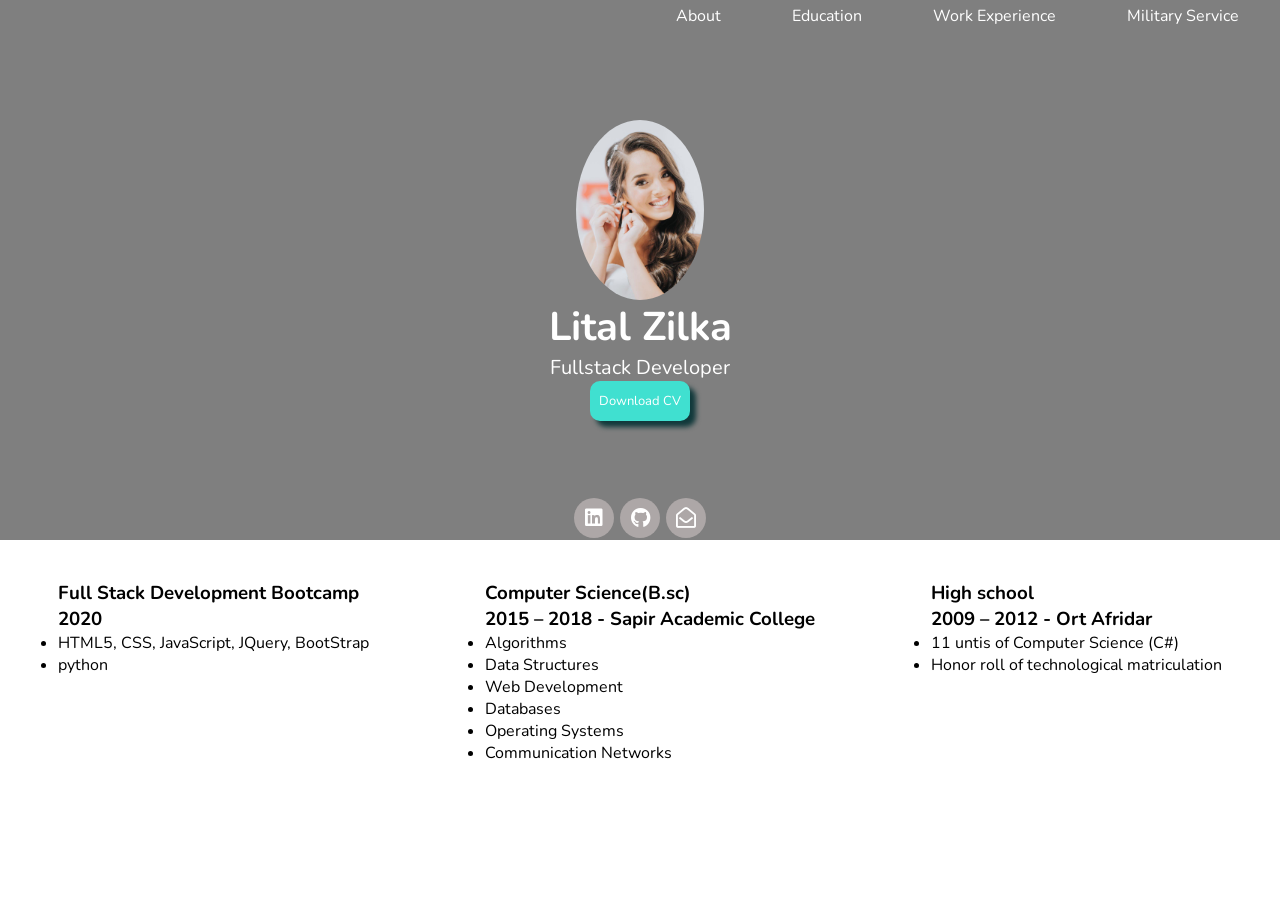
==== index.html @ 5de7bc1d "start layout1" ====
<!DOCTYPE html>
<html lang="en">

<head>
    <meta charset="UTF-8">
    <meta name="viewport" content="width=device-width, initial-scale=1.0">
    <meta http-equiv="X-UA-Compatible" content="ie=edge">
    <title>Document</title>
    <link rel="stylesheet" href="cv.css">
    <link href="https://fonts.googleapis.com/css?family=Nunito&display=swap" rel="stylesheet">
    <link rel="stylesheet" href="hover.css">
    <link rel="stylesheet" href="animate.css">
    <link rel="stylesheet" href="https://cdnjs.cloudflare.com/ajax/libs/font-awesome/5.11.2/css/all.css">
</head>

<body>
    <div id="container">
        <div id="top">
            <div id="nav">
                <div id="left"></div>
                <ul id="right">
                    <li>About</li>
                    <li>Education</li>
                    <li>Work Experience</li>
                    <li>Military Service</li>
                </ul>
            </div>
            <div id="pic-container">
                <div id="pic">
                </div>

                <div id="name-title"><b>Lital Zilka</b></div>
                <div id="second-title">Fullstack Developer</div>
                <div class="hvr-buzz-out" id="download">Download CV</div>

            </div>


            <div id="circle-container">
                <div class="circle">
                    <div class="fab fa-linkedin"></div>
                </div>
                <div class="circle">
                    <div class="fab fa-github"></div>
                </div>
                <div class="circle">
                    <i class="far fa-envelope-open"></i>
                </div>
            </div>

        </div>

        <div id="content">
            <div id="about-me">

            </div>
            <div class="animated bounce" id="education">
                <div id="now">
                    <h3>Full Stack Development Bootcamp</h3>
                    <h3>2020</h3>
                    <ul>
                        <li>HTML5, CSS, JavaScript, JQuery, BootStrap</li>
                        <li>python</li>
                    </ul>
                </div>
                <div id="degree">

                    <h3>Computer Science(B.sc)</h3>
                    <h3>2015 – 2018 - Sapir Academic College</h3>
                    <ul>
                        <li>Algorithms</li>
                        <li>Data Structures</li>
                        <li>Web Development</li>
                        <li>Databases </li>
                        <li>Operating Systems</li>
                        <li>Communication Networks</li>
                    </ul>
                </div>
                <div id="high-school">

                    <h3>High school</h3>
                    <h3>2009 – 2012 - Ort Afridar</h3>
                    <ul>
                        <li>11 untis of Computer Science (C#) </li>
                        <li>Honor roll of technological matriculation </li>

                    </ul>
                </div>

            </div>
            <div id="work-exp"></div>
            <div id="military"></div>
        </div>

    </div>


    <script src="cv.js"></script>
</body>

</html>
---- cv.css ----
* {
    box-sizing: border-box;
    margin: 0;
    padding: 0;
    font-family: 'Nunito', sans-serif;
}

#nav {
    width: 100vw;
    height: 10vh;
    display: flex;
}

#top {
    /* display: none; */
    width: 100vw;
    height: 60vh;
    background: linear-gradient( rgba(0, 0, 0, 0.5), rgba(0, 0, 0, 0.5)), url('https://sofitel.accor.com/destinations/imagerie/switzerland-overview-1400x788-1-23bb_1400x788.jpg');
    /* background-image: url("https://sofitel.accor.com/destinations/imagerie/switzerland-overview-1400x788-1-23bb_1400x788.jpg"); */
    background-position: center;
    background-size: cover;
}

#left {
    width: 50%;
}

#right {
    width: 50%;
    display: flex;
    justify-content: space-around;
    margin: 5px;
    list-style-type: none;
    color: white;
}

#pic-container {
    display: flex;
    flex-direction: column;
    justify-content: center;
    height: 40vh;
    align-items: center;
    color: white;
    font-size: 40px;
}

#pic {
    background-image: url("./img/81610428_10219194901402079_8895956505103171584_o.jpg");
    background-position: center;
    background-size: cover;
    width: 10vw;
    height: 20vh;
    border-radius: 50%;
}

#second-title {
    font-size: 20px;
}

#download {
    display: flex;
    justify-content: center;
    align-items: center;
    background-color: turquoise;
    font-size: 13px;
    height: 40px;
    width: 100px;
    border-radius: 10px;
    box-shadow: 6px 6px 5px rgb(17, 57, 59);
}

#download:hover {
    background-color: rgb(167, 221, 216);
    cursor: pointer;
}

#circle-container {
    display: flex;
    /* height: 30vh; */
    justify-content: center;
    align-items: center;
    padding-top: 45px;
}

.circle {
    margin: 3px;
    display: flex;
    justify-content: center;
    align-items: center;
    width: 40px;
    height: 40px;
    background-color: rgb(173, 167, 167);
    border-radius: 50%;
    color: white;
    font-size: 20px;
}

#education {
    display: flex;
    align-items: flex-start;
    margin-top: 40px;
    justify-content: space-around;
    flex-wrap: wrap;
}
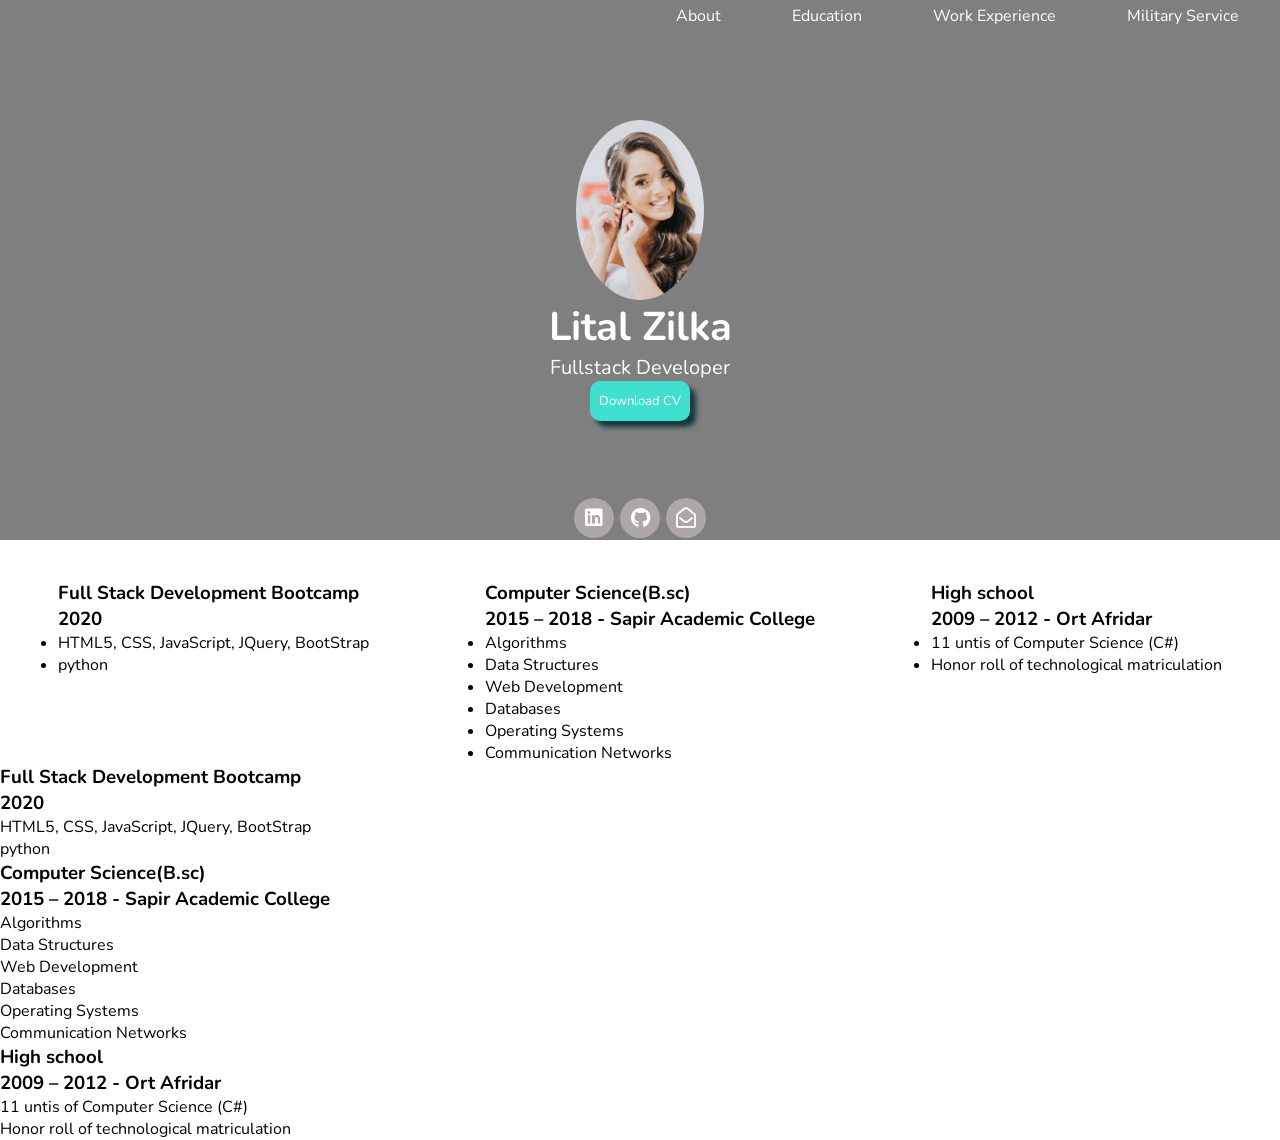
==== commit eaba7c4c: "test" ====
--- a/index.html
+++ b/index.html
@@ -88,7 +88,40 @@
                 </div>
 
             </div>
-            <div id="work-exp"></div>
+            <div class="animated bounce" id="work-exp">
+                <div id="now">
+                    <h3>Full Stack Development Bootcamp</h3>
+                    <h3>2020</h3>
+                    <ul>
+                        <li>HTML5, CSS, JavaScript, JQuery, BootStrap</li>
+                        <li>python</li>
+                    </ul>
+                </div>
+                <div id="degree">
+
+                    <h3>Computer Science(B.sc)</h3>
+                    <h3>2015 – 2018 - Sapir Academic College</h3>
+                    <ul>
+                        <li>Algorithms</li>
+                        <li>Data Structures</li>
+                        <li>Web Development</li>
+                        <li>Databases </li>
+                        <li>Operating Systems</li>
+                        <li>Communication Networks</li>
+                    </ul>
+                </div>
+                <div id="high-school">
+
+                    <h3>High school</h3>
+                    <h3>2009 – 2012 - Ort Afridar</h3>
+                    <ul>
+                        <li>11 untis of Computer Science (C#) </li>
+                        <li>Honor roll of technological matriculation </li>
+
+                    </ul>
+                </div>
+
+            </div>
             <div id="military"></div>
         </div>
 
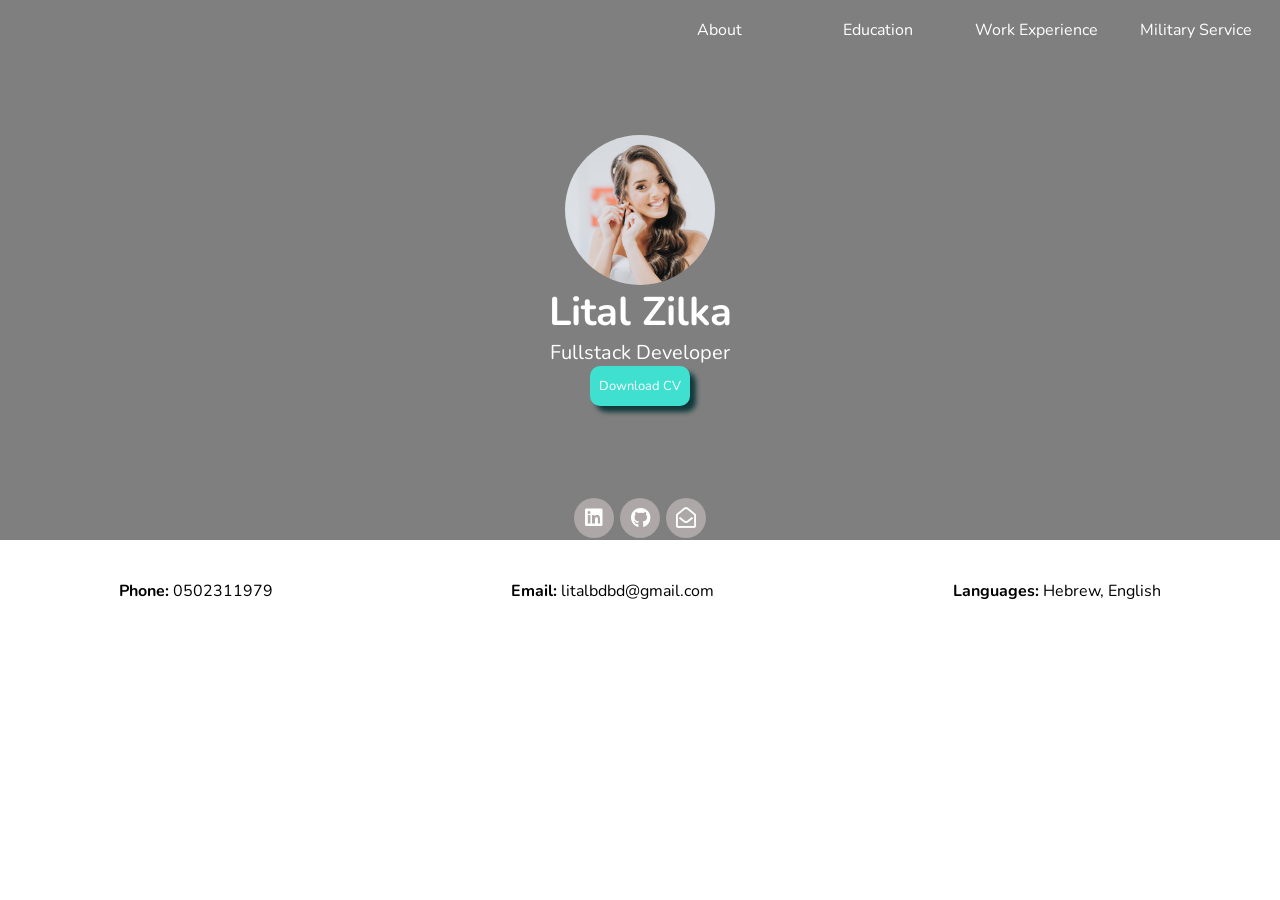
==== commit a05a45f0: "added tabs and responsive" ====
--- a/index.html
+++ b/index.html
@@ -19,10 +19,11 @@
             <div id="nav">
                 <div id="left"></div>
                 <ul id="right">
-                    <li>About</li>
-                    <li>Education</li>
-                    <li>Work Experience</li>
-                    <li>Military Service</li>
+                    <li id="hamburger"> <img id="hamburger" src="https://www.rrcc.edu/sites/all/themes/rrcc/images/hamburger-icon.png" alt="menu"> </li>
+                    <li id="about-btn" class="properties">About</li>
+                    <li id="education-btn" class="properties">Education</li>
+                    <li id="work-btn" class="properties">Work Experience</li>
+                    <li id="military-btn" class="properties">Military Service</li>
                 </ul>
             </div>
             <div id="pic-container">
@@ -31,27 +32,42 @@
 
                 <div id="name-title"><b>Lital Zilka</b></div>
                 <div id="second-title">Fullstack Developer</div>
-                <div class="hvr-buzz-out" id="download">Download CV</div>
+                <form method="get" action="LitalZilka.docx">
+                    <button type="submit" class="hvr-buzz-out" id="download">Download CV</button>
+                </form>
+
+
 
             </div>
 
 
             <div id="circle-container">
                 <div class="circle">
-                    <div class="fab fa-linkedin"></div>
+                    <a href="https://www.linkedin.com/in/lital-zilka-ben-david-2524bb127/" target="_blank">
+                        <div class="fab fa-linkedin "></div>
+                    </a>
                 </div>
                 <div class="circle">
-                    <div class="fab fa-github"></div>
+                    <a href="https://github.com/litalbdbd" target="_blank">
+                        <div class="fab fa-github"></div>
+                    </a>
                 </div>
                 <div class="circle">
-                    <i class="far fa-envelope-open"></i>
+                    <a href="https://mail.google.com/mail/?view=cm&fs=1&to=litalbdbd@gmail.com&su=SUBJECT&body=BODY&bcc=litalbdbd@gmail.com" target="_blank">
+                        <div class="far fa-envelope-open"></div>
+                    </a>
                 </div>
             </div>
 
         </div>
 
         <div id="content">
-            <div id="about-me">
+            <div class="animated bounce" id="about-me">
+
+                <div><b>Phone:</b> 0502311979 </div>
+                <div><b> Email:</b> litalbdbd@gmail.com</div>
+                <div><b>Languages:</b> Hebrew, English</div>
+
 
             </div>
             <div class="animated bounce" id="education">
@@ -83,46 +99,47 @@
                     <ul>
                         <li>11 untis of Computer Science (C#) </li>
                         <li>Honor roll of technological matriculation </li>
+                    </ul>
+                </div>
+            </div>
+            <div class="animated bounce" id="work-exp">
+                <div>
+                    <h3>Front-End Developer</h3>
+                    <h3>Surecomp 2019</h3>
+                    <ul>
+                        <li>Developing of trade finance <br>back-office application - Doka </li>
+                        <li>Object- Oriented programming </li>
+                    </ul>
+                </div>
+                <div>
 
+                    <h3>Computer Science Teacher</h3>
+                    <h3>Roi Kariv 2017-2018</h3>
+                    <ul>
+                        <li>Teaching C# and Java in<br> high school for matriculation – Data<br> structure and OOP</li>
+
+                    </ul>
+                </div>
+                <div>
+
+                    <h3>Data system Implementor</h3>
+                    <h3>John Bryce 2016–2017</h3>
+                    <ul>
+                        <li>Studied and implemented Data<br> Systems: "Chameleon",<br> "Q flow", "Namer", "meta vision"</li>
+                    </ul>
+                </div>
+            </div>
+            <div class="animated bounce" id="military">
+                <div>
+                    <h3>Communication Technician</h3>
+                    <h3>2012-2014</h3>
+                    <ul>
+                        <li>In charge of operating the entire unit's computer and network infrastructure</li>
+                        <li>Network management course, Ramat Gan computers school</li>
                     </ul>
                 </div>
 
             </div>
-            <div class="animated bounce" id="work-exp">
-                <div id="now">
-                    <h3>Full Stack Development Bootcamp</h3>
-                    <h3>2020</h3>
-                    <ul>
-                        <li>HTML5, CSS, JavaScript, JQuery, BootStrap</li>
-                        <li>python</li>
-                    </ul>
-                </div>
-                <div id="degree">
-
-                    <h3>Computer Science(B.sc)</h3>
-                    <h3>2015 – 2018 - Sapir Academic College</h3>
-                    <ul>
-                        <li>Algorithms</li>
-                        <li>Data Structures</li>
-                        <li>Web Development</li>
-                        <li>Databases </li>
-                        <li>Operating Systems</li>
-                        <li>Communication Networks</li>
-                    </ul>
-                </div>
-                <div id="high-school">
-
-                    <h3>High school</h3>
-                    <h3>2009 – 2012 - Ort Afridar</h3>
-                    <ul>
-                        <li>11 untis of Computer Science (C#) </li>
-                        <li>Honor roll of technological matriculation </li>
-
-                    </ul>
-                </div>
-
-            </div>
-            <div id="military"></div>
         </div>
 
     </div>
--- a/cv.css
+++ b/cv.css
@@ -48,13 +48,18 @@
     background-image: url("./img/81610428_10219194901402079_8895956505103171584_o.jpg");
     background-position: center;
     background-size: cover;
-    width: 10vw;
-    height: 20vh;
+    width: 150px;
+    height: 150px;
     border-radius: 50%;
 }
 
 #second-title {
     font-size: 20px;
+}
+
+button {
+    border: none;
+    color: white;
 }
 
 #download {
@@ -95,10 +100,108 @@
     font-size: 20px;
 }
 
+.circle:hover {
+    font-size: 23px;
+}
+
+a {
+    color: white;
+}
+
 #education {
-    display: flex;
-    align-items: flex-start;
-    margin-top: 40px;
-    justify-content: space-around;
-    flex-wrap: wrap;
+    display: none;
+    /* display: flex; */
+    align-items: flex-start;
+    margin-top: 40px;
+    justify-content: space-around;
+    flex-wrap: wrap;
+}
+
+#work-exp {
+    display: none;
+    align-items: flex-start;
+    margin-top: 40px;
+    justify-content: space-around;
+    flex-wrap: wrap;
+}
+
+#military {
+    display: none;
+    /* display: flex; */
+    align-items: flex-start;
+    margin-top: 40px;
+    justify-content: space-around;
+    flex-wrap: wrap;
+}
+
+#about-me {
+    display: flex;
+    align-items: flex-start;
+    margin-top: 40px;
+    justify-content: space-around;
+    flex-wrap: wrap;
+}
+
+.properties {
+    display: flex;
+    align-items: center;
+    justify-content: center;
+    width: 150px;
+    height: 50px;
+    text-align: center;
+    border-radius: 10px;
+}
+
+.properties:hover {
+    /* border: black 1px solid; */
+    text-shadow: 1px 1px 2px rgb(255, 255, 255), 0 0 25px rgb(255, 255, 255), 0 0 5px rgb(255, 255, 255);
+    cursor: pointer;
+}
+
+#hamburger {
+    display: none;
+    width: 50px;
+    height: 50px;
+}
+
+@media only screen and (max-width: 900px) {
+    #hamburger {
+        display: flex;
+        /* justify-content: flex-start; */
+    }
+    #nav {
+        width: 100vw;
+        height: 10vh;
+        display: flex;
+    }
+    #right {
+        width: 30%;
+        display: flex;
+        flex-direction: column;
+        align-items: center;
+        margin-top: 90px;
+        /* margin-left: 180px; */
+    }
+    #left {
+        width: 70%;
+    }
+    .properties {
+        font-size: 10px;
+        margin-top: 10px;
+    }
+    #education {
+        justify-content: center;
+    }
+    #work-exp {
+        justify-content: center;
+        margin-right: 70px;
+    }
+    #military {
+        justify-content: center;
+        margin-left: 20px;
+    }
+    #about-me {
+        text-align: center;
+        justify-content: space-around;
+    }
 }
